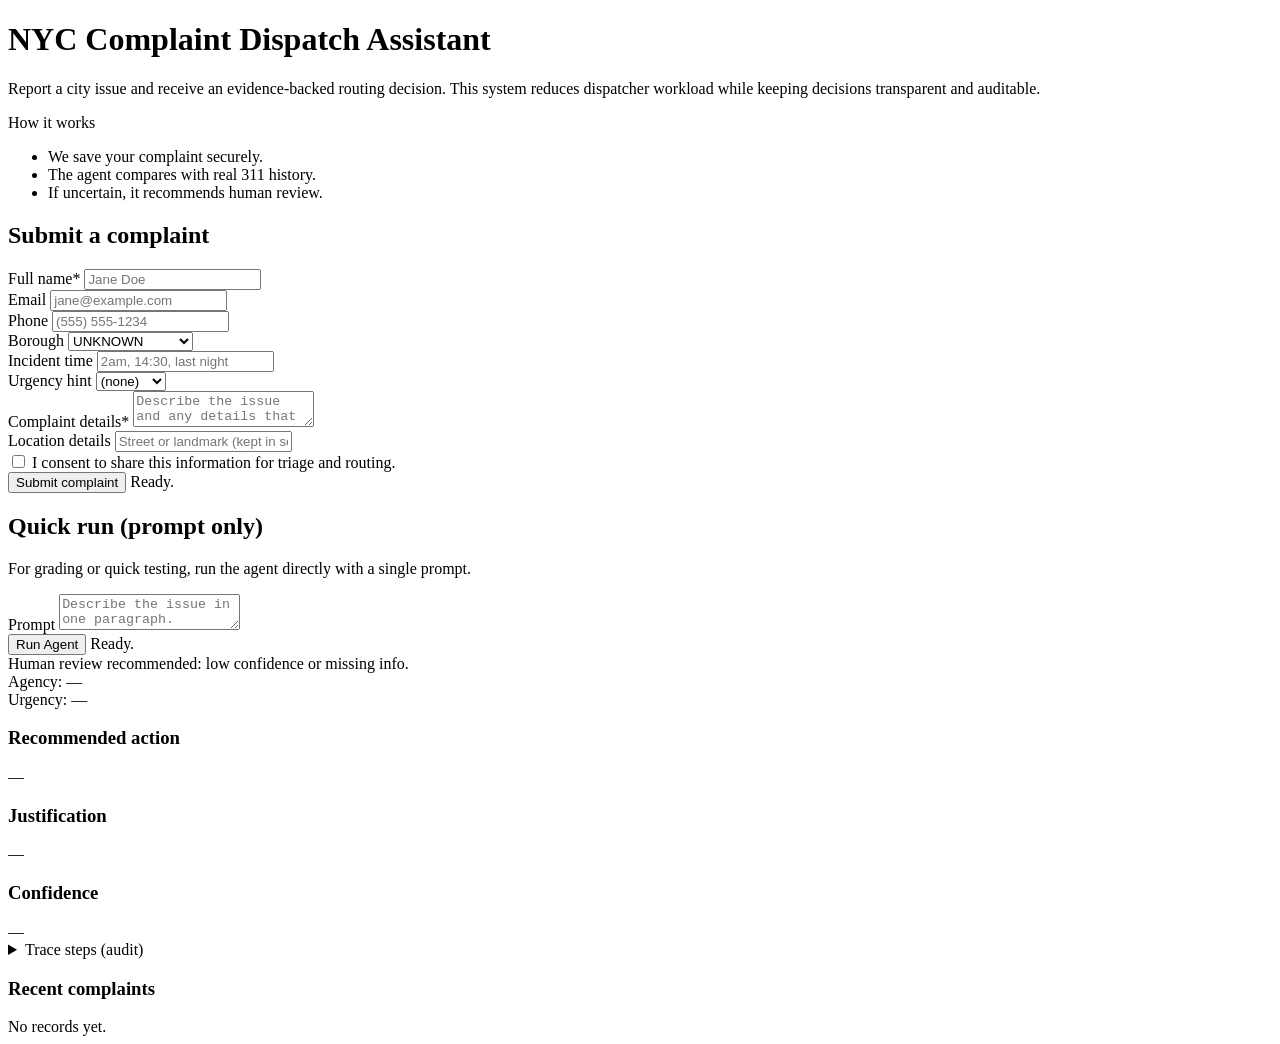
==== backend/app/static/index.html @ 185a8e9d "Finalize dispatch agent" ====
<!doctype html>
<html lang="en">
<head>
  <meta charset="utf-8" />
  <meta name="viewport" content="width=device-width,initial-scale=1" />
  <title>NYC Complaint Dispatch Assistant</title>
  <link rel="stylesheet" href="/static/style.css" />
</head>
<body>
  <main class="shell">
    <header class="hero">
      <div>
        <h1>NYC Complaint Dispatch Assistant</h1>
        <p>Report a city issue and receive an evidence-backed routing decision. This system reduces dispatcher workload while keeping decisions transparent and auditable.</p>
      </div>
      <div class="hero-card">
        <div class="hero-card__title">How it works</div>
        <ul>
          <li>We save your complaint securely.</li>
          <li>The agent compares with real 311 history.</li>
          <li>If uncertain, it recommends human review.</li>
        </ul>
      </div>
    </header>

    <section class="panel form-panel">
      <h2>Submit a complaint</h2>
      <form id="complaintForm">
        <div class="grid">
          <div>
            <label for="full_name">Full name<span class="required">*</span></label>
            <input id="full_name" name="full_name" type="text" required placeholder="Jane Doe" />
          </div>
          <div>
            <label for="email">Email</label>
            <input id="email" name="email" type="email" placeholder="jane@example.com" />
          </div>
          <div>
            <label for="phone">Phone</label>
            <input id="phone" name="phone" type="tel" placeholder="(555) 555-1234" />
          </div>
          <div>
            <label for="borough">Borough</label>
            <select id="borough" name="borough">
              <option value="">UNKNOWN</option>
              <option value="BROOKLYN">BROOKLYN</option>
              <option value="MANHATTAN">MANHATTAN</option>
              <option value="QUEENS">QUEENS</option>
              <option value="BRONX">BRONX</option>
              <option value="STATEN ISLAND">STATEN ISLAND</option>
            </select>
          </div>
          <div>
            <label for="incident_time">Incident time</label>
            <input id="incident_time" name="incident_time" type="text" placeholder="2am, 14:30, last night" />
          </div>
          <div>
            <label for="urgency_hint">Urgency hint</label>
            <select id="urgency_hint" name="urgency_hint">
              <option value="">(none)</option>
              <option value="low">low</option>
              <option value="medium">medium</option>
              <option value="high">high</option>
            </select>
          </div>
        </div>
        <div class="stack">
          <label for="complaint_text">Complaint details<span class="required">*</span></label>
          <textarea id="complaint_text" name="complaint_text" required placeholder="Describe the issue and any details that may help dispatch."></textarea>
        </div>
        <div class="stack">
          <label for="location_details">Location details</label>
          <input id="location_details" name="location_details" type="text" placeholder="Street or landmark (kept in secure record only)" />
        </div>
        <label class="consent">
          <input id="consent" name="consent" type="checkbox" />
          I consent to share this information for triage and routing.
        </label>
        <div class="actions">
          <button id="submitBtn" type="submit">Submit complaint</button>
          <span id="status" class="status">Ready.</span>
        </div>
        <div id="errorBox" class="error-box" role="alert"></div>
      </form>
    </section>

    <section class="panel quick-panel">
      <h2>Quick run (prompt only)</h2>
      <p class="muted">For grading or quick testing, run the agent directly with a single prompt.</p>
      <div class="stack">
        <label for="quick_prompt">Prompt</label>
        <textarea id="quick_prompt" placeholder="Describe the issue in one paragraph."></textarea>
      </div>
      <div class="actions">
        <button id="quickRunBtn" type="button">Run Agent</button>
        <span id="quickStatus" class="status">Ready.</span>
      </div>
    </section>

    <section class="panel decision-panel">
      <div id="reviewBanner" class="review-banner">Human review recommended: low confidence or missing info.</div>
      <div class="decision-header">
        <div class="chip" id="agencyChip">Agency: —</div>
        <div class="chip" id="urgencyChip">Urgency: —</div>
      </div>
      <div class="decision-grid">
        <div>
          <h3>Recommended action</h3>
          <p id="actionText">—</p>
        </div>
        <div>
          <h3>Justification</h3>
          <p id="justificationText">—</p>
        </div>
      </div>
      <div>
        <h3>Confidence</h3>
        <div class="confidence-bar"><div id="confidenceFill" class="confidence-fill"></div></div>
        <div id="confidenceLabel" class="status">—</div>
      </div>
    </section>

    <section class="panel">
      <details>
        <summary>Trace steps (audit)</summary>
        <pre id="stepsTrace">—</pre>
      </details>
    </section>

    <section class="panel">
      <h3>Recent complaints</h3>
      <div id="historyList" class="history-list">No records yet.</div>
    </section>
  </main>

  <script src="/static/app.js"></script>
</body>
</html>
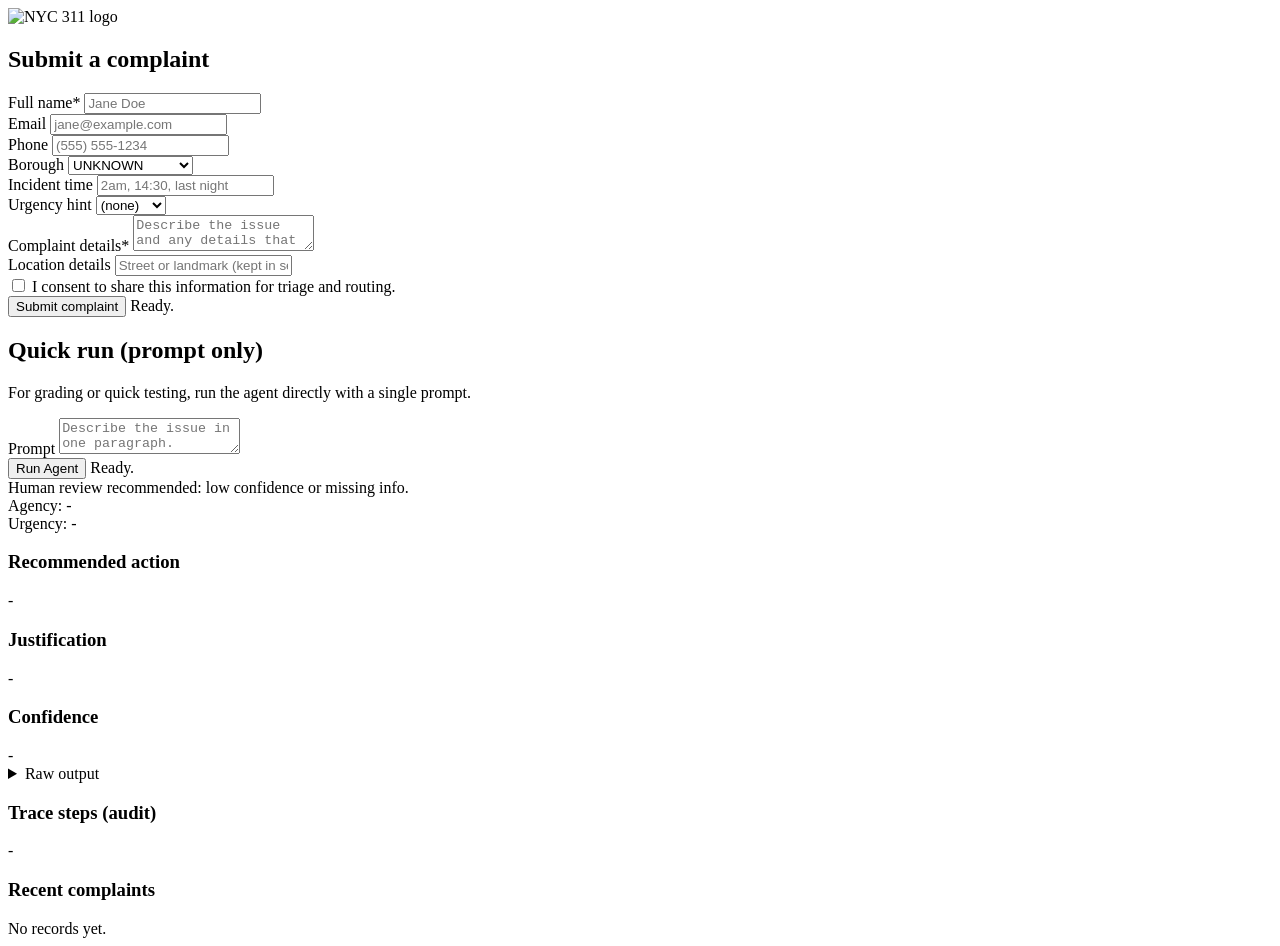
==== commit 82ecac3f: "GUI" ====
--- a/backend/app/static/index.html
+++ b/backend/app/static/index.html
@@ -8,20 +8,11 @@
 </head>
 <body>
   <main class="shell">
-    <header class="hero">
-      <div>
-        <h1>NYC Complaint Dispatch Assistant</h1>
-        <p>Report a city issue and receive an evidence-backed routing decision. This system reduces dispatcher workload while keeping decisions transparent and auditable.</p>
+    <div class="brand-top">
+      <div class="brand-lockup">
+        <img src="/static/logo.png" alt="NYC 311 logo" class="brand-logo" />
       </div>
-      <div class="hero-card">
-        <div class="hero-card__title">How it works</div>
-        <ul>
-          <li>We save your complaint securely.</li>
-          <li>The agent compares with real 311 history.</li>
-          <li>If uncertain, it recommends human review.</li>
-        </ul>
-      </div>
-    </header>
+    </div>
 
     <section class="panel form-panel">
       <h2>Submit a complaint</h2>
@@ -100,31 +91,39 @@
     <section class="panel decision-panel">
       <div id="reviewBanner" class="review-banner">Human review recommended: low confidence or missing info.</div>
       <div class="decision-header">
-        <div class="chip" id="agencyChip">Agency: —</div>
-        <div class="chip" id="urgencyChip">Urgency: —</div>
+        <div class="chip" id="agencyChip">Agency: -</div>
+        <div class="chip" id="urgencyChip">Urgency: -</div>
       </div>
       <div class="decision-grid">
         <div>
           <h3>Recommended action</h3>
-          <p id="actionText">—</p>
+          <p id="actionText">-</p>
         </div>
         <div>
           <h3>Justification</h3>
-          <p id="justificationText">—</p>
+          <p id="justificationText">-</p>
         </div>
       </div>
       <div>
         <h3>Confidence</h3>
         <div class="confidence-bar"><div id="confidenceFill" class="confidence-fill"></div></div>
-        <div id="confidenceLabel" class="status">—</div>
+        <div id="confidenceLabel" class="status">-</div>
       </div>
+      <details class="raw-toggle">
+        <summary>Raw output</summary>
+        <pre id="rawOutput" class="json">-</pre>
+        <div class="btn-row">
+          <button id="copyFinalBtn" class="btn-secondary" type="button">Copy JSON</button>
+          <span id="copyStatus" class="status"></span>
+        </div>
+      </details>
     </section>
 
     <section class="panel">
-      <details>
-        <summary>Trace steps (audit)</summary>
-        <pre id="stepsTrace">—</pre>
-      </details>
+      <h3>Trace steps (audit)</h3>
+      <div id="traceWrap" class="trace-wrap">
+        <p class="status">-</p>
+      </div>
     </section>
 
     <section class="panel">
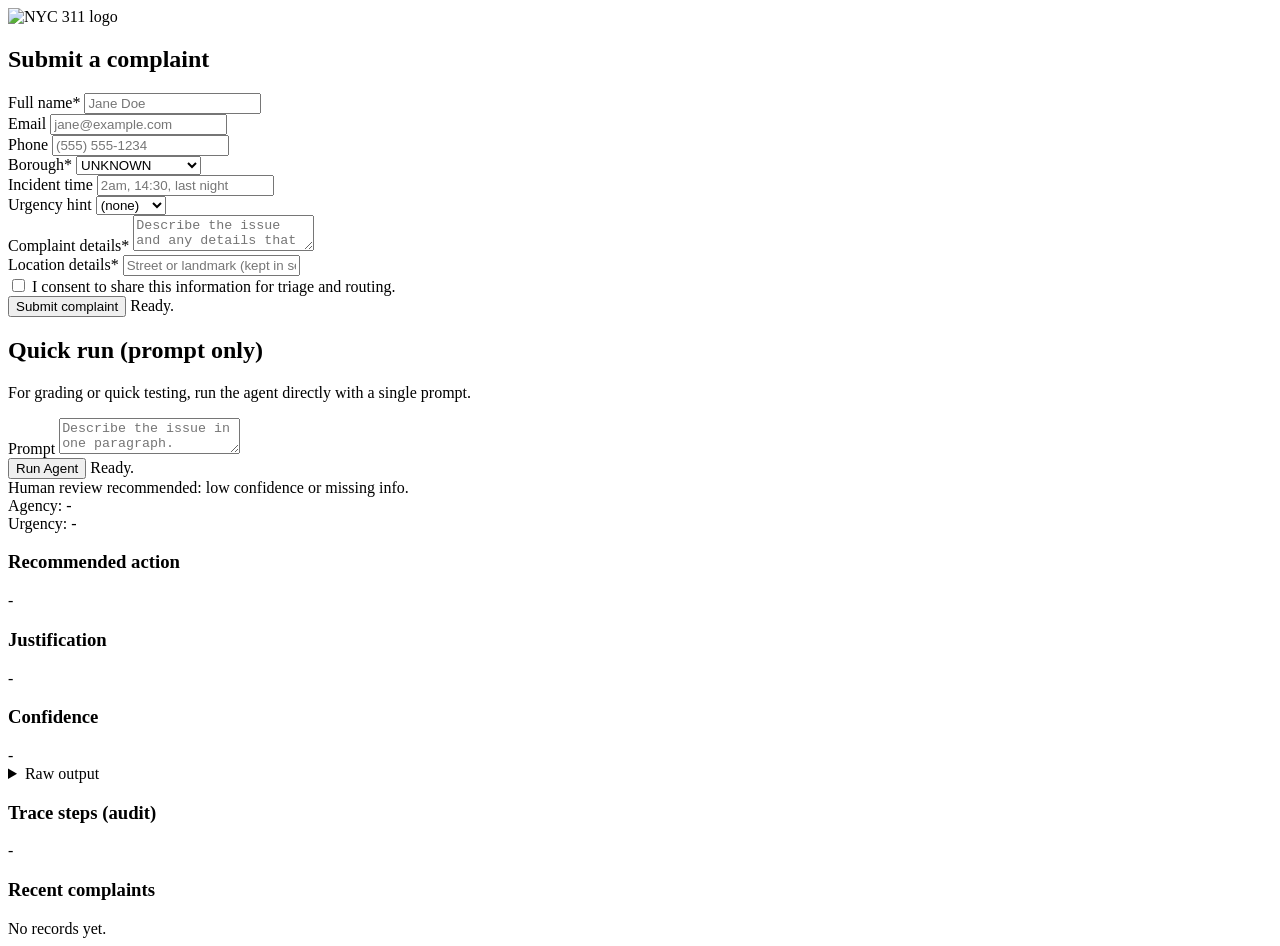
==== commit a0765bdd: "some more enhancements" ====
--- a/backend/app/static/index.html
+++ b/backend/app/static/index.html
@@ -31,7 +31,7 @@
             <input id="phone" name="phone" type="tel" placeholder="(555) 555-1234" />
           </div>
           <div>
-            <label for="borough">Borough</label>
+            <label for="borough">Borough<span class="required">*</span></label>
             <select id="borough" name="borough">
               <option value="">UNKNOWN</option>
               <option value="BROOKLYN">BROOKLYN</option>
@@ -60,8 +60,9 @@
           <textarea id="complaint_text" name="complaint_text" required placeholder="Describe the issue and any details that may help dispatch."></textarea>
         </div>
         <div class="stack">
-          <label for="location_details">Location details</label>
-          <input id="location_details" name="location_details" type="text" placeholder="Street or landmark (kept in secure record only)" />
+          <label for="location_details">Location details<span class="required">*</span></label>
+          <input id="location_details" name="location_details" type="text"
+          placeholder="Street or landmark (kept in secure record only)" />
         </div>
         <label class="consent">
           <input id="consent" name="consent" type="checkbox" />
